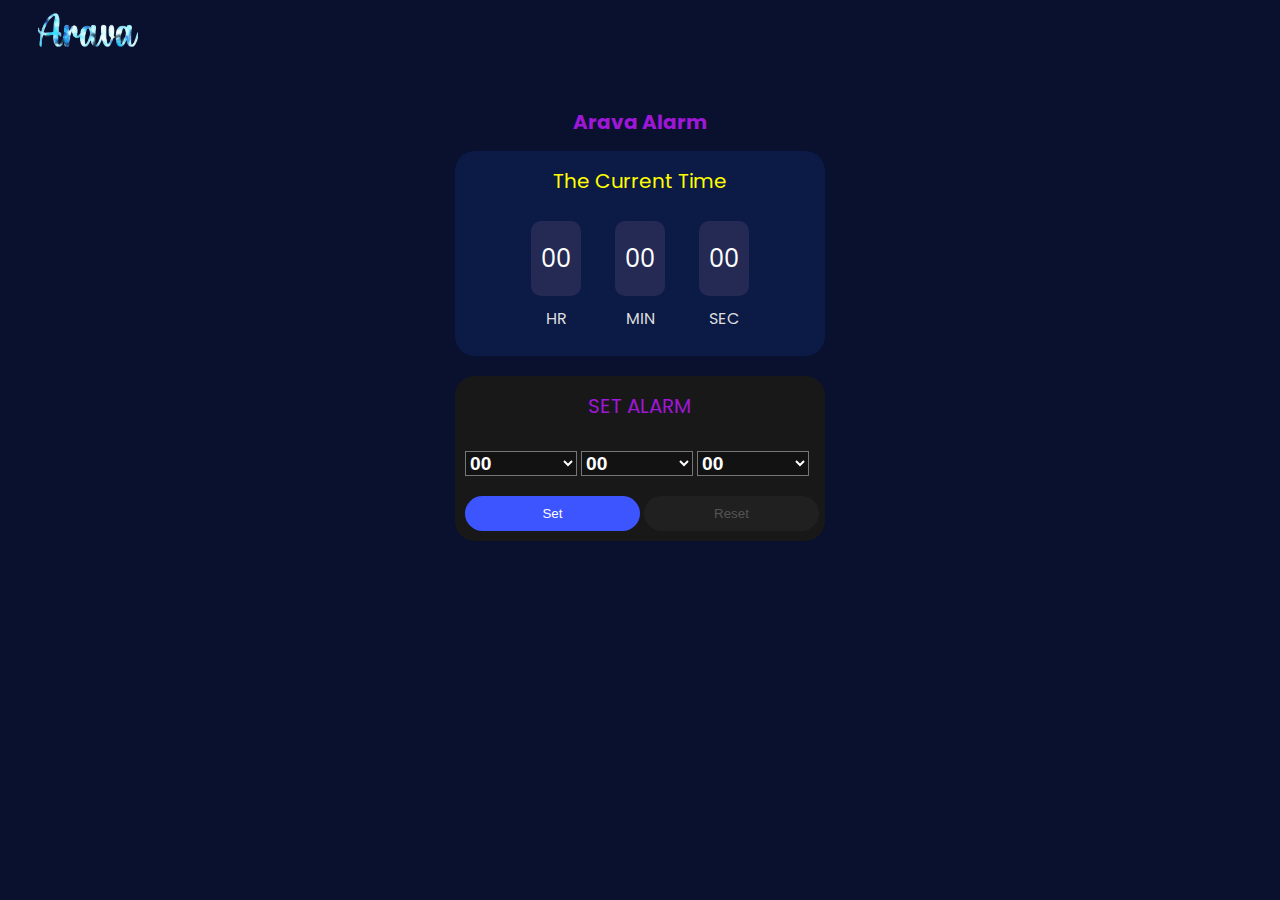
==== index.html @ 5818b1fd "new commit" ====
<!DOCTYPE html>
<html>
  <head>
    <title>
      Arava Alarm
    </title>
    <link href="js-alarm-clock.css" rel="stylesheet">
    <link rel="icon" type="image/x-icon" href="favicon.ico">
    <meta name="viewport" content="width=device-width, initial-scale=1">
    <link rel="preconnect" href="https://fonts.googleapis.com">
    <link rel="preconnect" href="https://fonts.gstatic.com" crossorigin>
    <link href="https://fonts.googleapis.com/css2?family=Poppins&display=swap" rel="stylesheet">
    <script src="js-alarm-clock.js"></script>
  </head>
  <body>
    <header>
    <nav>
    <div><a href="#"><img src="aravathumb.png" class="logo"></a></div>
    </nav>
  </header>
  <br>
  <br>
      <h1>Arava Alarm</h1>
    <!-- (A) CURRENT TIME -->
    <section id="content">
    <div id="ctime">
      <h1 class="header">The Current Time</h1>
      <div class="square">
        <div class="digits" id="chr">00</div>
        <div class="text">HR</div>
      </div>
      <div class="square">
        <div class="digits" id="cmin">00</div>
        <div class="text">MIN</div>
      </div>
      <div class="square">
        <div class="digits" id="csec">00</div>
        <div class="text">SEC</div>
      </div>
    </div>

    <!-- (B) SET ALARM -->
    <div id="tpick">
      <h1 class="header">SET ALARM</h1>
      <div id="tpick-h"></div>
      <div id="tpick-m"></div>
      <div id="tpick-s"></div>
      <div>
        <input type="button" value="Set" id="tset"/>
        <input type="button" value="Reset" id="treset" disabled/>
      </div>
    </div>
    </section>
    
    <!-- (C) ALARM SOUND -->
    <audio id="alarm-sound">
      <source src="wake-up-sound.mp3" type="audio/mp3">
    </audio>
  </body>
</html>
---- js-alarm-clock.css ----
body {
  background: #09112F;
}
#ctime, #tpick {
  font-family: 'Poppins', sans-serif;
}
.header {
  text-align: center;
  font-weight: normal;
  margin: 5px 0 10px 0;
}

/* (B) CURRENT TIME */
#ctime {
  margin: 0 auto;
  max-width: 350px;
  padding: 10px;
  background: #0C1A46;
  text-align: center;
  border-radius: 20px;
  margin-bottom: 20px;
}

#ctime .header {
  color: yellow;
}
#ctime .square {
  display: inline-block;
  padding: 10px;
  margin: 5px;
}
#ctime .digits {
  font-size: 24px;
  background: #242a54;
  color: #fff;
  padding: 20px 10px;
  border-radius: 10px;
}
#ctime .text {
  margin-top: 10px;
  color: #ddd;
}

/* (C) TIME PICKER */
#tpick {
  margin: 0 auto;
  max-width: 350px;
  padding: 10px;
  background: #181818;
  white-space: nowrap;
  border-radius: 20px;
}
#tpick-h, #tpick-m, #tpick-s {
  display: inline-block;
  width: 32%;
  border-radius: 10px;
}
#tpick select {
  box-sizing: padding-box;
  width: 100%;
  font-size: 1.2em;
  font-weight: bold;
  margin: 20px 0;
  background: #121212;
  color: #fff;
}
#tset, #treset {
  box-sizing: padding-box;
  width: 50%;
  background: #3c55ff;
  color: #fff;
  padding: 10px;
  border: 0;
  cursor: pointer;
  border-radius: 20px;
}
#tset:disabled, #treset:disabled {
  background: #202020;
  color: #545454;
}
h1 {
    font-family: 'Poppins', sans-serif;
    font-size: 20px;
    color: #9F17D6;
    text-align: center;
}
.mbtn {
  color: white;
  background: #9300FF;
  text-align: center;
  float: right;
  padding: 15px 20px;
  border-radius: 10px;
  transition: .25s ease-in;

}
.mbtn:hover {
  color: yellow;
  background: #9300FF;
  text-align: center;
  float: right;
  padding: 15px 25px;
  border-radius: 40px;

}
.text {
  font-family: 'Poppins', sans-serif;
  color: white;
}
.textq {
  font-family: 'Poppins', sans-serif;
  color: black;
}
.logo {
  width: 100px;
  margin-top: -6px;
  margin-left: 30px;
}
header {
  display: flex;
  justify-content: space-between;
  position: sticky;
  top: 0;

}
nav {
  width: 100%;
  height: 50px;
  display: flex;
  background-color: #09112F;
  justify-content: space-between;
  margin: 0px;

}
.nav {
  position: sticky;
  top: 0;
}
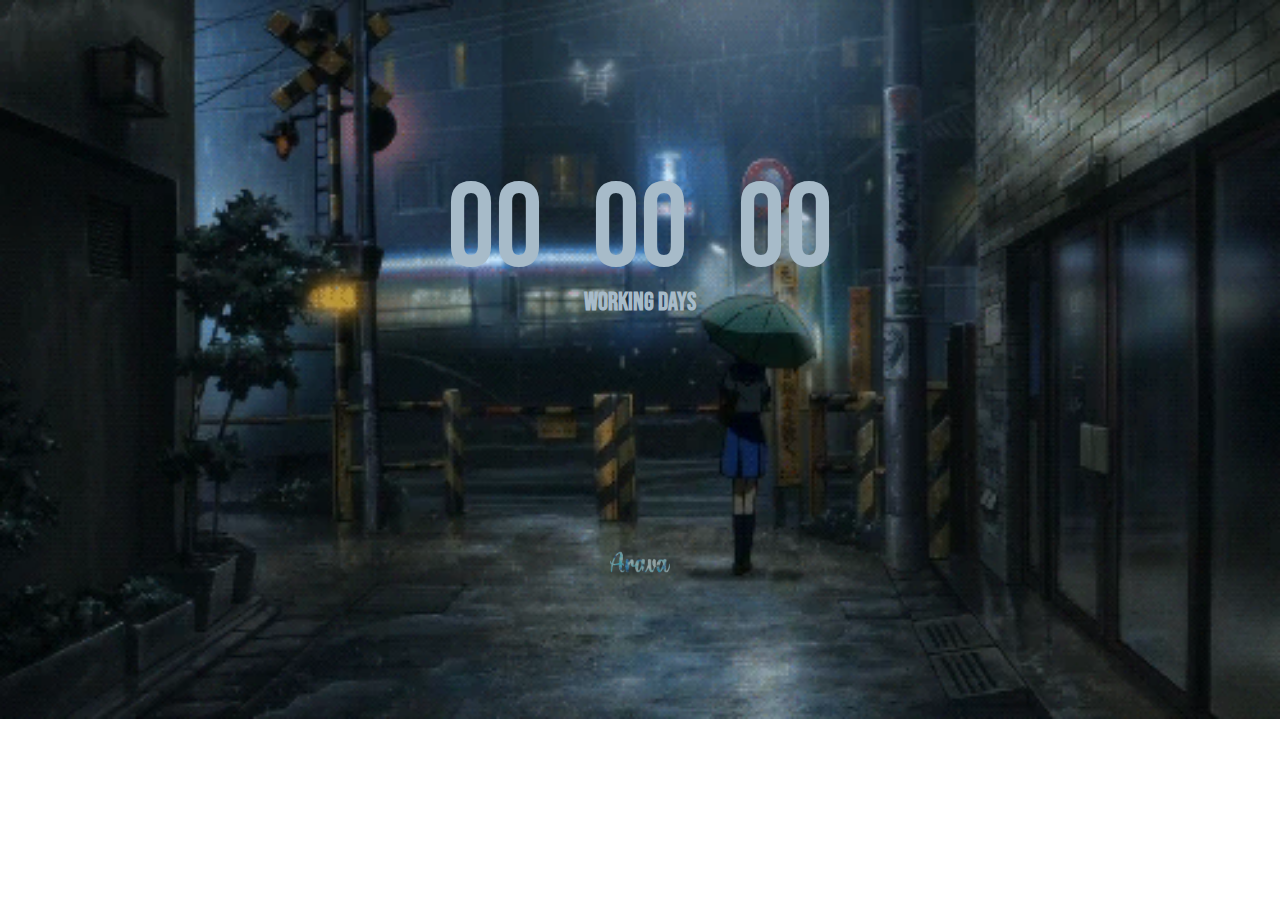
==== commit 579d1eee: "ui update" ====
--- a/index.html
+++ b/index.html
@@ -1,45 +1,41 @@
 <!DOCTYPE html>
 <html>
-  <head>
-    <title>
-      Arava Alarm
-    </title>
-    <link href="js-alarm-clock.css" rel="stylesheet">
-    <link rel="icon" type="image/x-icon" href="favicon.ico">
-    <meta name="viewport" content="width=device-width, initial-scale=1">
-    <link rel="preconnect" href="https://fonts.googleapis.com">
-    <link rel="preconnect" href="https://fonts.gstatic.com" crossorigin>
-    <link href="https://fonts.googleapis.com/css2?family=Poppins&display=swap" rel="stylesheet">
-    <script src="js-alarm-clock.js"></script>
-  </head>
-  <body>
-    <header>
-    <nav>
-    <div><a href="#"><img src="aravathumb.png" class="logo"></a></div>
-    </nav>
-  </header>
-  <br>
-  <br>
-      <h1>Arava Alarm</h1>
-    <!-- (A) CURRENT TIME -->
-    <section id="content">
-    <div id="ctime">
-      <h1 class="header">The Current Time</h1>
+<head>
+	<meta charset="utf-8">
+	<meta name="viewport" content="width=device-width, initial-scale=1">
+	<link rel="preconnect" href="https://fonts.googleapis.com">
+	<link rel="preconnect" href="https://fonts.gstatic.com" crossorigin>
+	<link href="https://fonts.googleapis.com/css2?family=Bebas+Neue&display=swap" rel="stylesheet">
+	<link rel="stylesheet" type="text/css" href="css/style.css">
+  <script src="js-alarm-clock.js"></script>
+	<title>Arava</title>
+</head>
+<body> 
+
+	<section id="screen">
+		<br><br><br><br><br><br><br><br><br><br>
+		<center> <section id="content">
+    <div class="clock">
       <div class="square">
-        <div class="digits" id="chr">00</div>
-        <div class="text">HR</div>
+        <div class="clock" id="chr">00</div>
       </div>
       <div class="square">
-        <div class="digits" id="cmin">00</div>
-        <div class="text">MIN</div>
+        <div class="clock" id="cmin">00</div>
       </div>
       <div class="square">
-        <div class="digits" id="csec">00</div>
-        <div class="text">SEC</div>
+        <div class="clock" id="csec">00</div>
       </div>
     </div>
+		<h1 id="demo"  class="date"></h1>
+		</center>
+	</section>
 
-    <!-- (B) SET ALARM -->
+	 <center>
+<details>
+ <summary><img src="images/arava.png" class="logo"></summary>
+<p>
+      <section class="alarm-sec">
+    <div>
     <div id="tpick">
       <h1 class="header">SET ALARM</h1>
       <div id="tpick-h"></div>
@@ -50,11 +46,58 @@
         <input type="button" value="Reset" id="treset" disabled/>
       </div>
     </div>
-    </section>
-    
-    <!-- (C) ALARM SOUND -->
+      </section>
+      </p>
+  </details>
+	</center>
+<!-- (C) ALARM SOUND -->
     <audio id="alarm-sound">
       <source src="wake-up-sound.mp3" type="audio/mp3">
     </audio>
-  </body>
+
+
+
+</body>
+<script type="text/javascript">
+	window.onload = function() {
+  clock();  
+    function clock() {
+    var now = new Date();
+    var TwentyFourHour = now.getHours();
+    var hour = now.getHours();
+    var min = now.getMinutes();
+    var sec = now.getSeconds();
+    var mid = 'pm';
+    if (min < 10) {
+      min = "0" + min;
+    }
+    if (hour > 12) {
+      hour = hour - 12;
+    }    
+    if(hour==0){ 
+      hour=12;
+    }
+    if(TwentyFourHour < 12) {
+       mid = 'am';
+    }     
+  document.getElementById('currentTime').innerHTML =     hour+':'+min+':'+sec +' '+mid ;
+    setTimeout(clock, 1000);
+    }
+}
+		</script>
+		<script>
+let text;
+switch (new Date().getDay()) {
+  default:
+    text = "Working days";
+    break;
+  case 6:
+    text = "A beautiful Saturday";
+    break;
+  case 0:
+    text = "A peaceful Sunday";
+}
+document.getElementById("demo").innerHTML = text;
+</script>
+
 </html>--- a/css/style.css
+++ b/css/style.css
@@ -0,0 +1,132 @@
+body {
+	background-image: url(../images/Profile.webp);
+	background-repeat: no-repeat;
+	background-size: 100%;
+	background-attachment: fixed;
+}
+.clock {
+	color: #A7BBC9;
+	font-size: 120px;
+	font-family: 'Bebas Neue', cursive;
+  margin-top: -30px;
+}
+.date {
+	color: #A7BBC9;
+	font-size: 25px;
+	font-family: 'Bebas Neue', cursive;
+	margin-top: -30px;
+}
+.logo {
+	width: 60px;
+	margin-top: 210px;
+	filter: opacity(50%);
+}
+.alarm-sec {
+	margin-top: 20%;
+}
+
+
+
+
+
+
+
+
+#ctime, #tpick {
+  font-family: 'Poppins', sans-serif;
+}
+.header {
+  text-align: center;
+  font-weight: normal;
+  margin: 5px 0 10px 0;
+}
+
+/* (B) CURRENT TIME */
+ 
+
+ .header {
+  color: yellow;
+}
+ .square {
+  display: inline-block;
+  padding: 10px;
+  display: inline-flex;
+  margin: 5px;
+}
+
+.digits {
+  font-size: 24px;
+  color: #000;
+  padding: 20px 10px;
+  border-radius: 10px;
+}
+ .text {
+  margin-top: 10px;
+  color: #fff;
+}
+
+/* (C) TIME PICKER */
+#tpick {
+  margin: 0 auto;
+  max-width: 350px;
+  padding: 10px;
+  background: #1f3346;
+  white-space: nowrap;
+  border-radius: 20px;
+}
+#tpick-h, #tpick-m, #tpick-s {
+  display: inline-block;
+  width: 32%;
+  border-radius: 10px;
+}
+#tpick select {
+  box-sizing: padding-box;
+  width: 100%;
+  font-size: 1.2em;
+  font-weight: bold;
+  margin: 20px 0;
+  background: #121212;
+  color: #fff;
+}
+#tset, #treset {
+  box-sizing: padding-box;
+  width: 50%;
+  background: #4b5251;
+  color: #fff;
+  padding: 10px;
+  border: 0;
+  cursor: pointer;
+  border-radius: 20px;
+}
+#tset:disabled, #treset:disabled {
+  background: #242b2c;
+  color: #888;
+}
+h1 {
+    font-family: 'Poppins', sans-serif;
+    font-size: 20px;
+    color: #9F17D6;
+    text-align: center;
+}
+.mbtn {
+  color: white;
+  background: #9300FF;
+  text-align: center;
+  float: right;
+  padding: 15px 20px;
+  border-radius: 10px;
+  transition: .25s ease-in;
+
+}
+.mbtn:hover {
+  color: yellow;
+  background: #9300FF;
+  text-align: center;
+  float: right;
+  padding: 15px 25px;
+  border-radius: 40px;
+
+}
+details > summary:first-of-type {
+    list-style-type: none;
+}